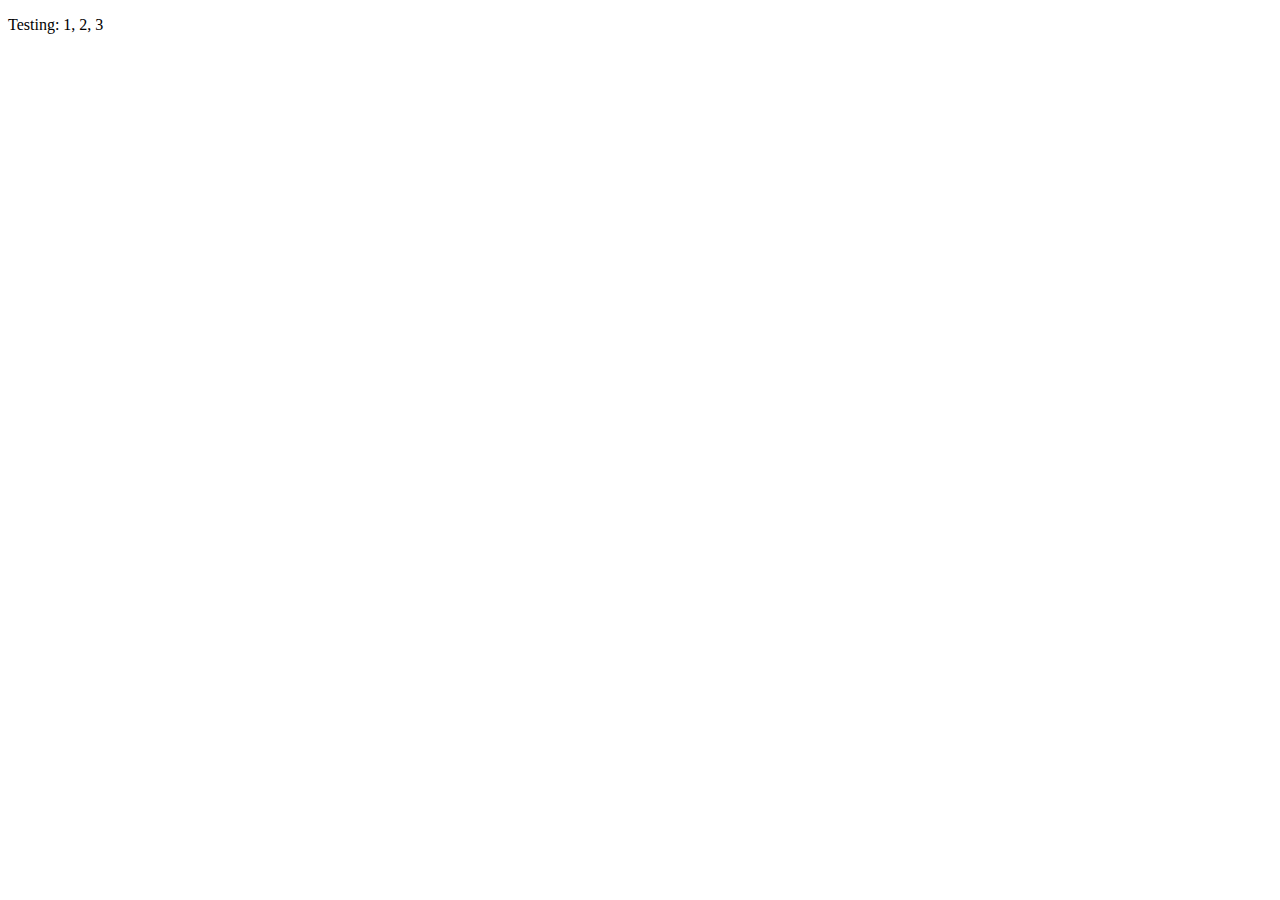
==== src/html/index.html @ 44a43418 "hope this works please" ====
<!DOCTYPE html>
<html class="no-js" lang="en">
  <head>
    <title>Bootstrap 4 Layout</title>
    <meta http-equiv="x-ua-compatible" content="ie=edge">
    <meta name="viewport" content="width=device-width, initial-scale=1.0" />
    <link rel="stylesheet" href="css/styles.css">
  </head>

  <body>
    <!-- Content starts here -->
    <p>Testing: 1, 2, 3</p>

    <!-- Closing scripts here -->
    <script src="js/jquery.js"></script>
    <script src="js/popper.js"></script>
    <script src="js/bootstrap.js"></script>
  </body>
</html>
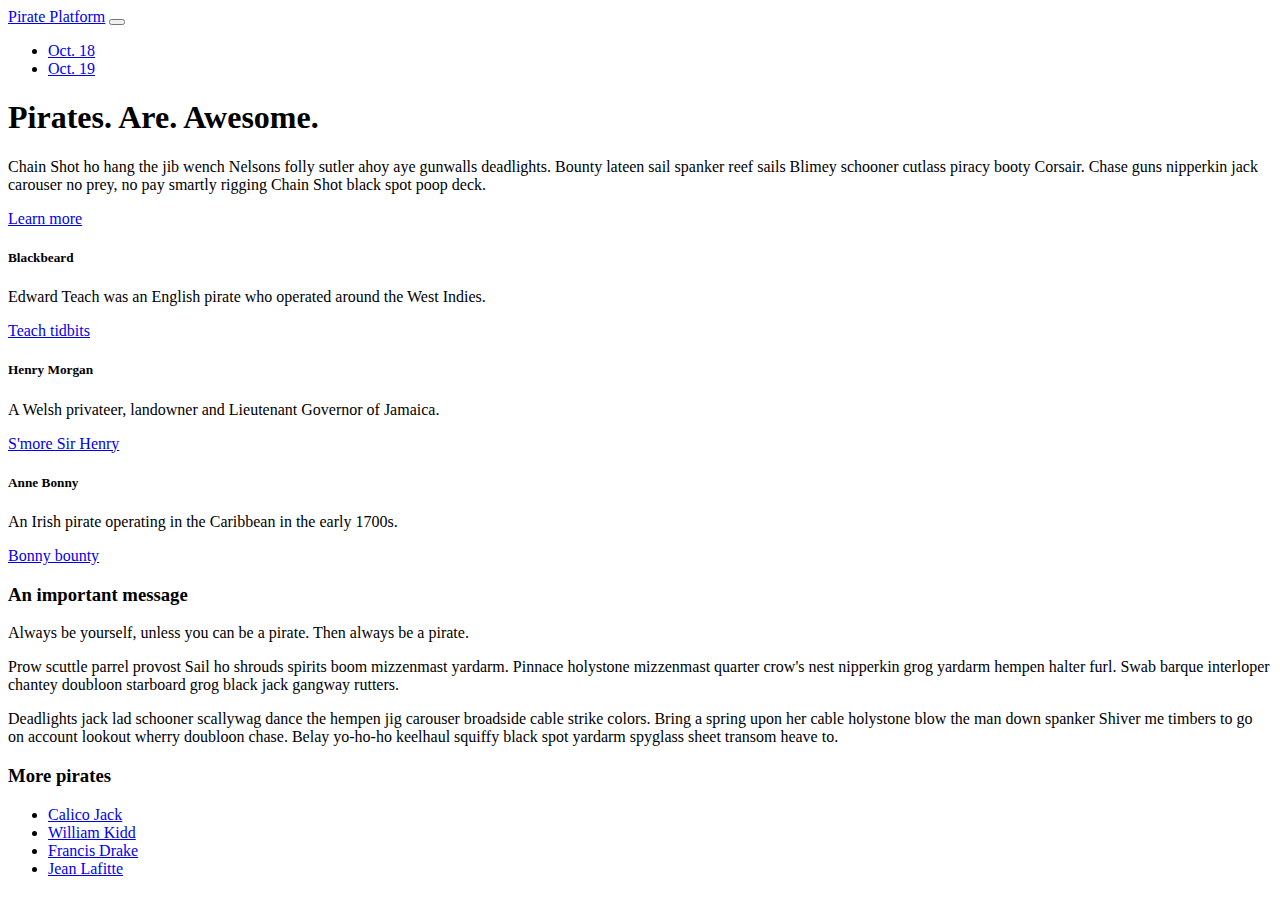
==== commit 94e66551: "I am screwed" ====
--- a/src/html/index.html
+++ b/src/html/index.html
@@ -1,7 +1,7 @@
 <!DOCTYPE html>
 <html class="no-js" lang="en">
   <head>
-    <title>Bootstrap 4 Layout</title>
+    <title>Pirate Assignment</title>
     <meta http-equiv="x-ua-compatible" content="ie=edge">
     <meta name="viewport" content="width=device-width, initial-scale=1.0" />
     <link rel="stylesheet" href="css/styles.css">
@@ -9,7 +9,92 @@
 
   <body>
     <!-- Content starts here -->
-    <p>Testing: 1, 2, 3</p>
+    <div class="container">
+      <nav class="navbar navbar-expand-lg navbar-dark bg-primary">
+          <a class="navbar-brand" href="#">Pirate Platform</a>
+          <button class="navbar-toggler" type="button" data-toggle="collapse" data-target="#navbarSupportedContent">
+              <span class="navbar-toggler-icon"></span>
+            </button>
+          <div class="collapse navbar-collapse" id="navbarSupportedContent">
+            <ul class="navbar-nav ml-auto">
+              <li class="nav-item">
+                <a class="nav-link" href="#">Oct. 18</a>
+              </li>
+              <li class="nav-item">
+                <a class="nav-link" href="#">Oct. 19</a>
+              </li>
+            </ul>
+          </div>
+        </nav>
+        <div class="jumbotron">
+            <h1 class="display-4">Pirates. Are. Awesome.</h1>
+            <p class="lead">Chain Shot ho hang the jib wench Nelsons folly sutler ahoy aye gunwalls deadlights. Bounty lateen sail spanker reef sails Blimey schooner cutlass piracy booty Corsair. Chase guns nipperkin jack carouser no prey, no pay smartly rigging Chain Shot black spot poop deck.</p>
+            <p class="lead">
+              <a class="btn btn-primary btn-lg" href="#" role="button">Learn more</a>
+            </p>
+        </div>
+        <section>
+            <div class="row">
+              <div class="col-sm-12 col-lg-4">
+                <div class="card mb-4">
+                  <div class="card-body text-center">
+                    <h5 class="card-title">Blackbeard</h5>
+                    <p class="card-text">Edward Teach was an English pirate who operated around the West Indies.</p>
+                    <a href="https://en.wikipedia.org/wiki/Blackbeard" class="card-link">Teach tidbits</a>
+                  </div>
+                </div>
+              </div>
+              <div class="col-sm-6 col-lg-4">
+                <div class="card mb-4">
+                  <div class="card-body text-center">
+                    <h5 class="card-title">Henry Morgan</h5>
+                    <p class="card-text">A Welsh privateer, landowner and Lieutenant Governor of Jamaica.</p>
+                    <a href="https://en.wikipedia.org/wiki/Henry_Morgan" class="card-link">S'more Sir Henry</a>
+                  </div>
+                </div>
+              </div>
+              <div class="col-sm-6 col-lg-4">
+                <div class="card mb-4">
+                  <div class="card-body text-center">
+                    <h5 class="card-title">Anne Bonny</h5>
+                    <p class="card-text">An Irish pirate operating in the Caribbean in the early 1700s.</p>
+                    <a href="https://en.wikipedia.org/wiki/Anne_Bonny" class="card-link">Bonny bounty</a>
+                  </div>
+                </div>
+              </div>
+            </div>
+          </section>
+          <section>
+              <div class="row mt-sm-4 mt-md-0">
+                <div class="col-sm-12 col-md-8">
+                    <h3>An important message</h3>
+                    <p class="lead">Always be yourself, unless you can be a pirate. Then always be a pirate.</p>
+            
+                    <p>Prow scuttle parrel provost Sail ho shrouds spirits boom mizzenmast yardarm. Pinnace holystone mizzenmast quarter crow's nest nipperkin grog yardarm hempen halter furl. Swab barque interloper chantey doubloon starboard grog black jack gangway rutters.</p>
+                    <p>Deadlights jack lad schooner scallywag dance the hempen jig carouser broadside cable strike colors. Bring a spring upon her cable holystone blow the man down spanker Shiver me timbers to go on account lookout wherry doubloon chase. Belay yo-ho-ho keelhaul squiffy black spot yardarm spyglass sheet transom heave to.</p>
+                  </div>
+            
+                  <div class="col-sm-12 col-md-4">
+                      <h3 class="mb-4">More pirates</h3>
+
+                      <ul class="nav flex-column nav-pills">
+                        <li class="nav-item">
+                          <a class="nav-link active" href="#">Calico Jack</a>
+                        </li>
+                        <li class="nav-item">
+                          <a class="nav-link" href="#">William Kidd</a>
+                        </li>
+                        <li class="nav-item">
+                          <a class="nav-link" href="#">Francis Drake</a>
+                        </li>
+                        <li class="nav-item">
+                          <a class="nav-link disabled" href="#">Jean Lafitte</a>
+                        </li>
+                      </ul>
+                </div>
+              </div>
+            </section>
+
 
     <!-- Closing scripts here -->
     <script src="js/jquery.js"></script>
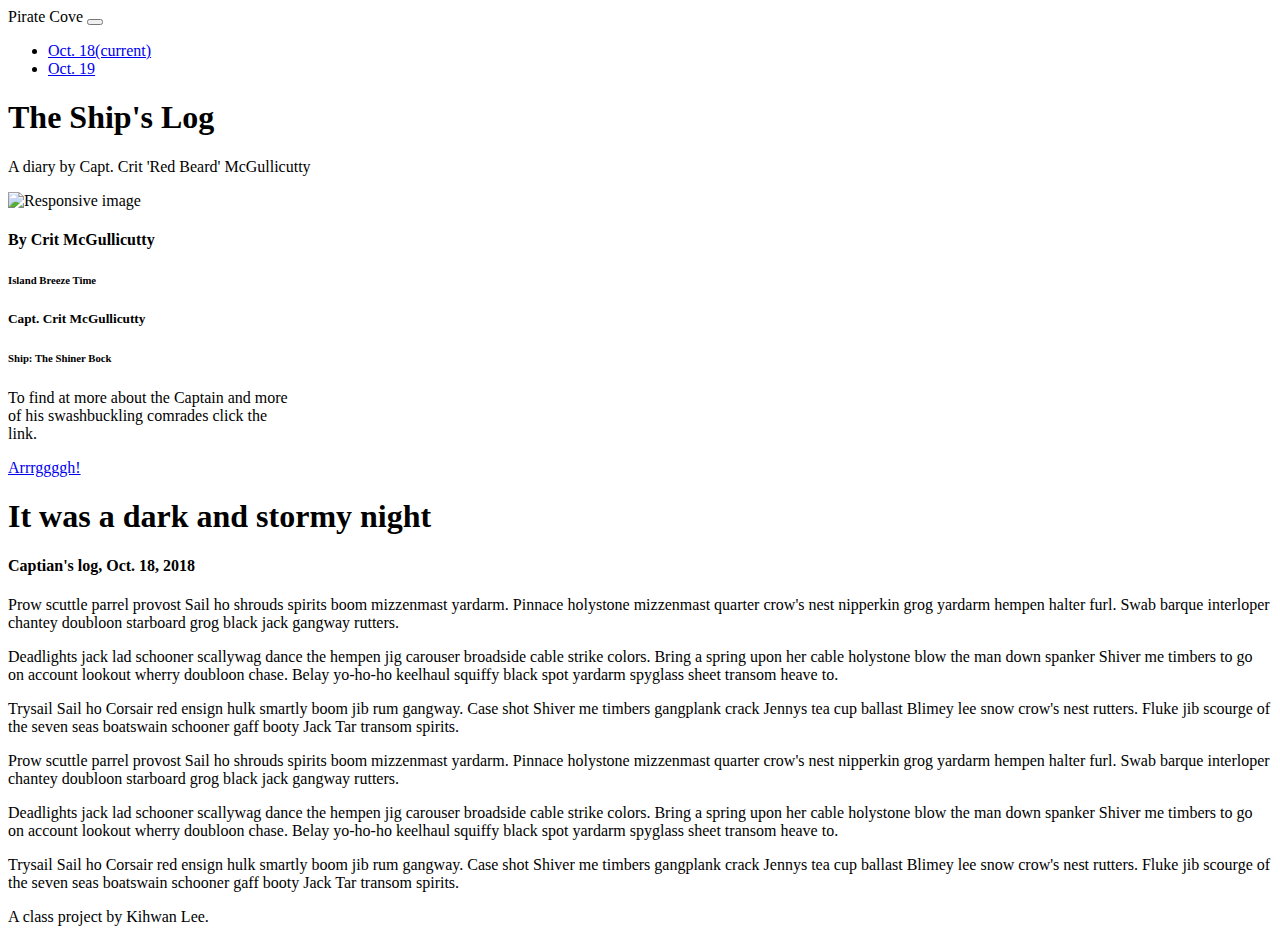
==== commit 91b353b7: "omg" ====
--- a/src/html/index.html
+++ b/src/html/index.html
@@ -9,93 +9,75 @@
 
   <body>
     <!-- Content starts here -->
-    <div class="container">
-      <nav class="navbar navbar-expand-lg navbar-dark bg-primary">
-          <a class="navbar-brand" href="#">Pirate Platform</a>
-          <button class="navbar-toggler" type="button" data-toggle="collapse" data-target="#navbarSupportedContent">
-              <span class="navbar-toggler-icon"></span>
-            </button>
-          <div class="collapse navbar-collapse" id="navbarSupportedContent">
-            <ul class="navbar-nav ml-auto">
-              <li class="nav-item">
-                <a class="nav-link" href="#">Oct. 18</a>
-              </li>
-              <li class="nav-item">
-                <a class="nav-link" href="#">Oct. 19</a>
-              </li>
-            </ul>
+    <div class= "container">
+      <nav class="navbar navbar-expand-lg navbar-dark bg-dark">
+        <span class="navbar-brand mb-0 h1">Pirate Cove</span>
+        <button class="navbar-toggler" type="button" data-toggle="collapse" data-target="#navbarSupportedContent" aria-controls="navbarSupportedContent" aria-expanded="false" aria-label="Toggle navigation">
+          <span class="navbar-toggler-icon"></span>
+        </button>
+      
+        <div class="collapse navbar-collapse" id="navbarSupportedContent">
+          <ul class="navbar-nav mr-auto">
+            <li class="nav-item">
+              <a class="nav-link" href="index.html">Oct. 18<span class="sr-only">(current)</span></a>
+            </li>
+            <li class="nav-item">
+              <a class="nav-link" href="index2.html">Oct. 19</a>
+            </li>
+          </ul>
+        </div>
+      </nav>
+      <div class="jumbotron" >
+        <h1 class="display-12">The Ship's Log</h1>
+        <p class="lead">A diary by Capt. Crit 'Red Beard' McGullicutty</p>
+    </div> 
+  
+    <div class="row">
+      <div class="col-sm-4">
+        <img src="img/pirate.jpg" class="img-fluid" alt="Responsive image">
+        <h4>By Crit McGullicutty</h4>
+        <h6>Island Breeze Time</h6>
+        <div class="card" style="width: 18rem;">
+          <div class="card-body">
+            <h5 class="card-title">Capt. Crit McGullicutty</h5>
+            <h6 class="card-subtitle mb-2 text-muted">Ship: The Shiner Bock</h6>
+            <p class="card-text">To find at more about the Captain and more of his swashbuckling comrades click the link. </p>
+            <a href="#" class="card-link">Arrrggggh!</a>
           </div>
-        </nav>
-        <div class="jumbotron">
-            <h1 class="display-4">Pirates. Are. Awesome.</h1>
-            <p class="lead">Chain Shot ho hang the jib wench Nelsons folly sutler ahoy aye gunwalls deadlights. Bounty lateen sail spanker reef sails Blimey schooner cutlass piracy booty Corsair. Chase guns nipperkin jack carouser no prey, no pay smartly rigging Chain Shot black spot poop deck.</p>
-            <p class="lead">
-              <a class="btn btn-primary btn-lg" href="#" role="button">Learn more</a>
-            </p>
         </div>
-        <section>
-            <div class="row">
-              <div class="col-sm-12 col-lg-4">
-                <div class="card mb-4">
-                  <div class="card-body text-center">
-                    <h5 class="card-title">Blackbeard</h5>
-                    <p class="card-text">Edward Teach was an English pirate who operated around the West Indies.</p>
-                    <a href="https://en.wikipedia.org/wiki/Blackbeard" class="card-link">Teach tidbits</a>
-                  </div>
-                </div>
-              </div>
-              <div class="col-sm-6 col-lg-4">
-                <div class="card mb-4">
-                  <div class="card-body text-center">
-                    <h5 class="card-title">Henry Morgan</h5>
-                    <p class="card-text">A Welsh privateer, landowner and Lieutenant Governor of Jamaica.</p>
-                    <a href="https://en.wikipedia.org/wiki/Henry_Morgan" class="card-link">S'more Sir Henry</a>
-                  </div>
-                </div>
-              </div>
-              <div class="col-sm-6 col-lg-4">
-                <div class="card mb-4">
-                  <div class="card-body text-center">
-                    <h5 class="card-title">Anne Bonny</h5>
-                    <p class="card-text">An Irish pirate operating in the Caribbean in the early 1700s.</p>
-                    <a href="https://en.wikipedia.org/wiki/Anne_Bonny" class="card-link">Bonny bounty</a>
-                  </div>
-                </div>
-              </div>
-            </div>
-          </section>
-          <section>
-              <div class="row mt-sm-4 mt-md-0">
-                <div class="col-sm-12 col-md-8">
-                    <h3>An important message</h3>
-                    <p class="lead">Always be yourself, unless you can be a pirate. Then always be a pirate.</p>
-            
-                    <p>Prow scuttle parrel provost Sail ho shrouds spirits boom mizzenmast yardarm. Pinnace holystone mizzenmast quarter crow's nest nipperkin grog yardarm hempen halter furl. Swab barque interloper chantey doubloon starboard grog black jack gangway rutters.</p>
-                    <p>Deadlights jack lad schooner scallywag dance the hempen jig carouser broadside cable strike colors. Bring a spring upon her cable holystone blow the man down spanker Shiver me timbers to go on account lookout wherry doubloon chase. Belay yo-ho-ho keelhaul squiffy black spot yardarm spyglass sheet transom heave to.</p>
-                  </div>
-            
-                  <div class="col-sm-12 col-md-4">
-                      <h3 class="mb-4">More pirates</h3>
-
-                      <ul class="nav flex-column nav-pills">
-                        <li class="nav-item">
-                          <a class="nav-link active" href="#">Calico Jack</a>
-                        </li>
-                        <li class="nav-item">
-                          <a class="nav-link" href="#">William Kidd</a>
-                        </li>
-                        <li class="nav-item">
-                          <a class="nav-link" href="#">Francis Drake</a>
-                        </li>
-                        <li class="nav-item">
-                          <a class="nav-link disabled" href="#">Jean Lafitte</a>
-                        </li>
-                      </ul>
-                </div>
-              </div>
-            </section>
-
-
+      </div>
+     
+      <div class="col-sm-8">
+        <h1>It was a dark and stormy night</h1>
+        <h4>Captian's log, Oct. 18, 2018</h4>
+        <p>
+          Prow scuttle parrel provost Sail ho shrouds spirits boom mizzenmast yardarm. Pinnace holystone mizzenmast quarter crow's nest nipperkin grog yardarm hempen halter furl. Swab barque interloper chantey doubloon starboard grog black jack gangway rutters.
+        </p>  
+  
+        <p>
+          Deadlights jack lad schooner scallywag dance the hempen jig carouser broadside cable strike colors. Bring a spring upon her cable holystone blow the man down spanker Shiver me timbers to go on account lookout wherry doubloon chase. Belay yo-ho-ho keelhaul squiffy black spot yardarm spyglass sheet transom heave to.
+        </p>
+  
+        <p>
+          Trysail Sail ho Corsair red ensign hulk smartly boom jib rum gangway. Case shot Shiver me timbers gangplank crack Jennys tea cup ballast Blimey lee snow crow's nest rutters. Fluke jib scourge of the seven seas boatswain schooner gaff booty Jack Tar transom spirits.
+        </p>
+  
+        <p>
+            Prow scuttle parrel provost Sail ho shrouds spirits boom mizzenmast yardarm. Pinnace holystone mizzenmast quarter crow's nest nipperkin grog yardarm hempen halter furl. Swab barque interloper chantey doubloon starboard grog black jack gangway rutters.
+          </p>  
+    
+          <p>
+            Deadlights jack lad schooner scallywag dance the hempen jig carouser broadside cable strike colors. Bring a spring upon her cable holystone blow the man down spanker Shiver me timbers to go on account lookout wherry doubloon chase. Belay yo-ho-ho keelhaul squiffy black spot yardarm spyglass sheet transom heave to.
+          </p>
+    
+          <p>
+            Trysail Sail ho Corsair red ensign hulk smartly boom jib rum gangway. Case shot Shiver me timbers gangplank crack Jennys tea cup ballast Blimey lee snow crow's nest rutters. Fluke jib scourge of the seven seas boatswain schooner gaff booty Jack Tar transom spirits.
+          </p>
+      </div>
+    </div> 
+    <div class="footer">
+        <p>A class project by Kihwan Lee.</p>
+    </div>
     <!-- Closing scripts here -->
     <script src="js/jquery.js"></script>
     <script src="js/popper.js"></script>
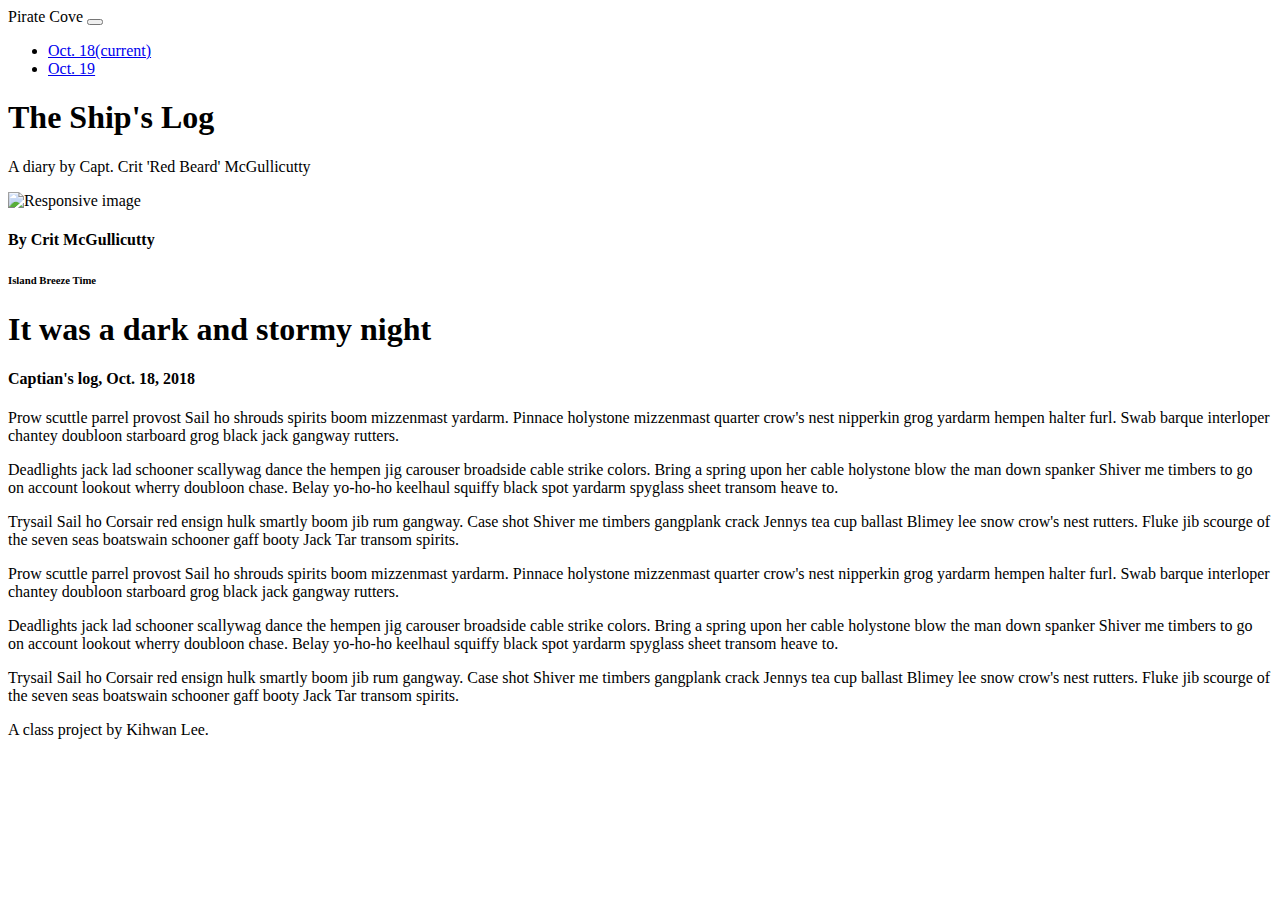
==== commit 9bd68da8: "hopefully i'm done with this assignment" ====
--- a/src/html/index.html
+++ b/src/html/index.html
@@ -34,17 +34,9 @@
   
     <div class="row">
       <div class="col-sm-4">
-        <img src="img/pirate.jpg" class="img-fluid" alt="Responsive image">
+        <img src="img//pirate-photos/pirate.jpg" class="img-fluid" alt="Responsive image">
         <h4>By Crit McGullicutty</h4>
         <h6>Island Breeze Time</h6>
-        <div class="card" style="width: 18rem;">
-          <div class="card-body">
-            <h5 class="card-title">Capt. Crit McGullicutty</h5>
-            <h6 class="card-subtitle mb-2 text-muted">Ship: The Shiner Bock</h6>
-            <p class="card-text">To find at more about the Captain and more of his swashbuckling comrades click the link. </p>
-            <a href="#" class="card-link">Arrrggggh!</a>
-          </div>
-        </div>
       </div>
      
       <div class="col-sm-8">
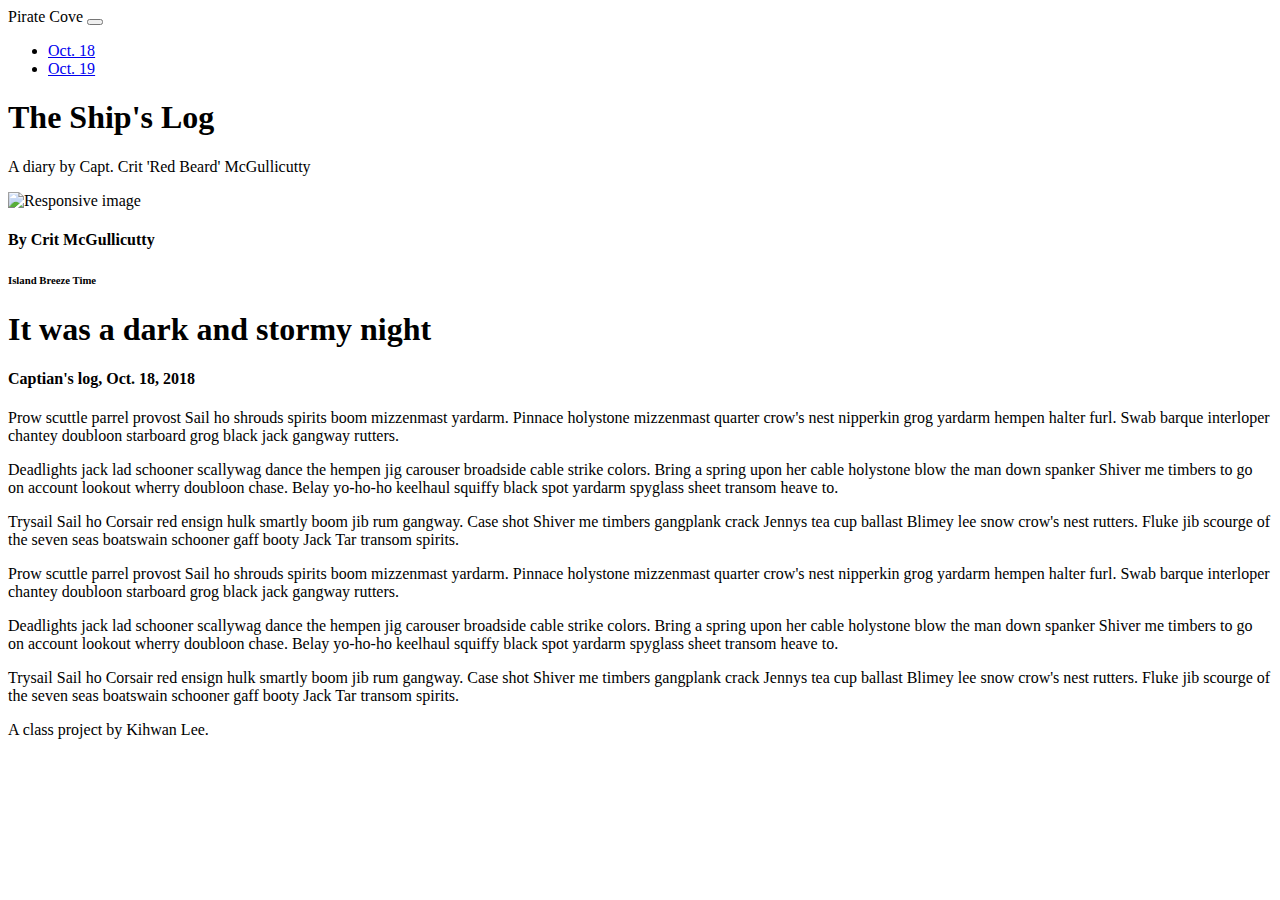
==== commit 9c2c94b6: "this is the real deal" ====
--- a/src/html/index.html
+++ b/src/html/index.html
@@ -19,7 +19,7 @@
         <div class="collapse navbar-collapse" id="navbarSupportedContent">
           <ul class="navbar-nav mr-auto">
             <li class="nav-item">
-              <a class="nav-link" href="index.html">Oct. 18<span class="sr-only">(current)</span></a>
+              <a class="nav-link active" href="index.html">Oct. 18</a>
             </li>
             <li class="nav-item">
               <a class="nav-link" href="index2.html">Oct. 19</a>
